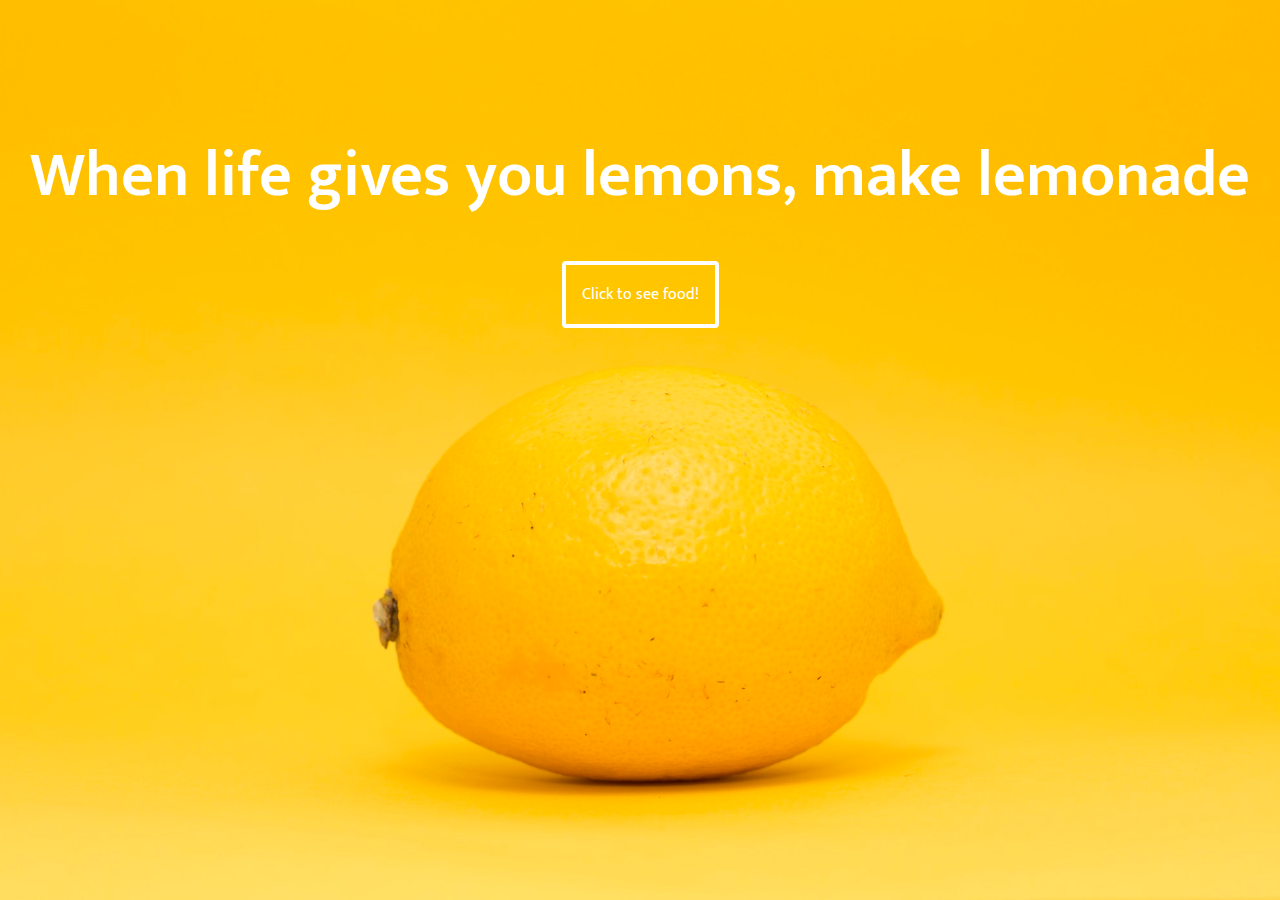
==== index.html @ 992fdaff "Add news features to the website" ====
<!DOCTYPE html>
<html>
<head>
    <!-- Global site tag (gtag.js) - Google Analytics -->
  <script async src="https://www.googletagmanager.com/gtag/js?id=UA-133300336-1"></script>
  <script>
    window.dataLayer = window.dataLayer || [];
    function gtag(){dataLayer.push(arguments);}
    gtag('js', new Date());
    gtag('config', 'UA-133300336-1');
  </script>
  <meta charset="utf-8">
  <meta http-equiv="X-UA-Compatible" content="IE=edge">
  <meta name="viewport" content="width=device-width, initial-scale=1">
  <meta name="apple-mobile-web-app-capable" content="yes">
  <meta name="mobile-web-app-capable" content="yes">
  <meta name="robots" content="noydir, noodp">
  <meta name="description" content="Project 4 - Obesity">
  <meta name="keywords" content="project, Obesity, hope, lose, weight, uc, fctuc, 2019, design ,multimedia">
  <meta name="author" content="Miguel Vasconcelos">
  <meta property="og:image" content="https://project4.com/assets/img/lime.png"/>
  <meta property="og:title" content="Project 4 - Obesity" />
  <meta property="og:url" content="https://project4.pt"/>
  <meta property="og:type" content="website" />
  <link rel="canonical" href="https://www.project4.pt">
  <link rel="icon" type="image/x-icon" href="assets/img/favicon.ico">
  <title>Tequila</title>
  <link href="https://fonts.googleapis.com/css?family=Asap:400,400i,500,500i,600,600i,700,700i|Raleway:100,100i,200,200i,300,300i,400,400i,500,500i,600,600i,700,700i,800,800i,900,900i" rel="stylesheet">
  <link href="https://fonts.googleapis.com/css?family=Mukta:200,300,400,500,600,700,800" rel="stylesheet">
  <link href="assets/css/vars.css" rel="stylesheet"/>
  <link href="assets/css/base.css" rel="stylesheet"/>
  <link href="assets/css/index.css" rel="stylesheet"/>
  <link href="assets/css/menu.css" rel="stylesheet"/>
</head>
<body onkeypress="change_quote()">
  <div class="container">
    <!-- <video autoplay muted loop id="myVideo">
      <source src="assets/img/veggies.mp4" type="video/mp4">
    </video> -->
    <div class="content">
      <h1>When life gives you lemons, make lemonade</h1>
      <a href="food.html"><span>Click to see food!</span></a>
    </div>
  </div>
  <script type="text/javascript">
    function toogle_menu() {
      var f = document.getElementsByClassName("aside-section");
       if(f[0].style.display == 'flex') {
          f[0].style.display = "none";
          f[1].style.display = "none";
      } else {
          f[0].style.display = 'flex';
          f[1].style.display = "flex";
      }
    }

    function change_quote() {
      var g = document.getElementsByClassName("aside-section");
      var h = document.getElementById("quote");
       if(g[0].style.display == 'flex')
          h.innerHTML = "ola";
    }
  </script>
</body>
</html>
---- assets/css/vars.css ----
:root {
  --color-green: #e0f9b5;
  --color-yellow: #fefdca;
  --color-black: #191919;
  --color-white: #ffffff;
  --color-pink: #ffcfdf;
  --color-blue: #a5dee5;
}
---- assets/css/base.css ----
* {
  font-family: 'Mukta', sans-serif;
  font-size: 16px;
  margin: 0;
}
---- assets/css/index.css ----
/* #myVideo {
  position: fixed;
  right: 0;
  bottom: 0;
  min-width: 100%;
  min-height: 100%;
} */

body {
  background-image: url('../img/bg4.jpeg');
  background-repeat: no-repeat;
  background-size: cover;
  background-position: center;
  height: 100vh;
}

.content {
  position: absolute;
  width: 100vw;
  height: 50vh;
  display: flex;
  flex-direction: column;
  align-items: center;
  justify-content: center;
}

.content h1 {
  text-align: center;
  font-size: 4rem;
  font-weight: 600;
  margin-bottom: 2rem;
  color: var(--color-white);
}

.content a {
  padding: 1rem;
  border: 4px solid var(--color-white);
  border-radius: 4px;
  color: var(--color-white);
  text-decoration: none;
}

.content a:hover {
  border-left: none;
  border-right: none;
  color: var(--color-black);
  background-color: var(--color-white);
}

a:hover span {
  display: none;
}

a:hover::before {
  content: "I want to see food";
}

@media (max-width: 1000px) { /*mobile*/
  .content h1 {
    font-size: 3rem;
  }
}

@media (max-width: 600px) { /*mobile*/
  .content h1 {
    font-size: 2rem;
  }
}
---- assets/css/menu.css ----
.aside-section {
  display: none;
  flex-direction: column;
  justify-content: space-around;
  align-items: center;
  top: 0;
  bottom: 0;
  position: fixed;
}

.aside-left {
  width: 60%;
  left: 0;
  background-color: var(--color-blue);
  -webkit-transform: translateY(-100%);
  -moz-transform: translateY(-100%);
  -ms-transform: translateY(-100%);
  -o-transform: translateY(-100%);
  transform: translateY(-100%);
  transition: transform 0.4s ease-in-out;
}

.aside-left h1, .aside-left h5 {
  text-align: center;
}

.aside-left h1 {
  font-size: 3rem;
  line-height: 3.5rem;
  margin-bottom: 0.5rem;
}

.aside-left h5 {
  font-weight: 100;
}

.aside-right {
  width: 40%;
  right: 0;
  background-color: var(--color-green);
  -webkit-transform: translateX(100%);
  -moz-transform: translateX(100%);
  -ms-transform: translateX(100%);
  -o-transform: translateX(100%);
  transform: translateX(100%);
  transition: transform 0.4s ease-in-out;
}

.aside-right a {
  font-size: 4rem;
  font-weight: 900;
  text-decoration: none;
  color: var(--color-black);
}

.link:after{
  content: '';
  position: absolute;
  width: 0;
  height: 6px;
  display: block;
  right: 0;
  background: var(--color-pink);
  transition: width .5s ease;
  -webkit-transition: width .5s ease;
}

.link:hover:after{
  width: 60%;
  left: 0;
  background: var(--color-pink);
}

input[type="checkbox"] {
  display: none;
}

input[type="checkbox"]:checked ~ aside .aside-left {
  transform: translateY(0%);
}

input[type="checkbox"]:checked ~ aside .aside-right {
  transform: translateX(0%);
}

input[type="checkbox"]:checked ~ label .bar {
  background-color: var(--color-pink);
}

input[type="checkbox"]:checked ~ label .top {
  -webkit-transform: translateY(0px) rotateZ(45deg);
  -moz-transform: translateY(0px) rotateZ(45deg);
  -ms-transform: translateY(0px) rotateZ(45deg);
  -o-transform: translateY(0px) rotateZ(45deg);
  transform: translateY(0px) rotateZ(45deg);
}

input[type="checkbox"]:checked ~ label .bottom {
  -webkit-transform: translateY(-15px) rotateZ(-45deg);
  -moz-transform: translateY(-15px) rotateZ(-45deg);
  -ms-transform: translateY(-15px) rotateZ(-45deg);
  -o-transform: translateY(-15px) rotateZ(-45deg);
  transform: translateY(-15px) rotateZ(-45deg);
}

input[type="checkbox"]:checked ~ label .middle {
  width: 0;
}

.middle {
  margin: 0 auto;
}

label {
  top: 10px;
  display: inline-block;
  padding: 7px 10px;
  background-color: transparent;
  cursor: pointer;
  margin: 10px;
  z-index: 3;
  position: fixed;
}

.bar {
  display: block;
  background-color: var(--color-black);
  width: 30px;
  height: 3px;
  border-radius: 5px;
  margin: 5px auto;
  transition: background-color 0.4s ease-in, transform 0.4s ease-in,
  width 0.4s ease-in;
}

.button {
  display: inline-block;
  background-color: transparent;
  position: relative;
  cursor: pointer;
  border: 2px solid white;
}

@media (min-width: 992px) {
  h1 {
    font-size: 40px;
  }
}
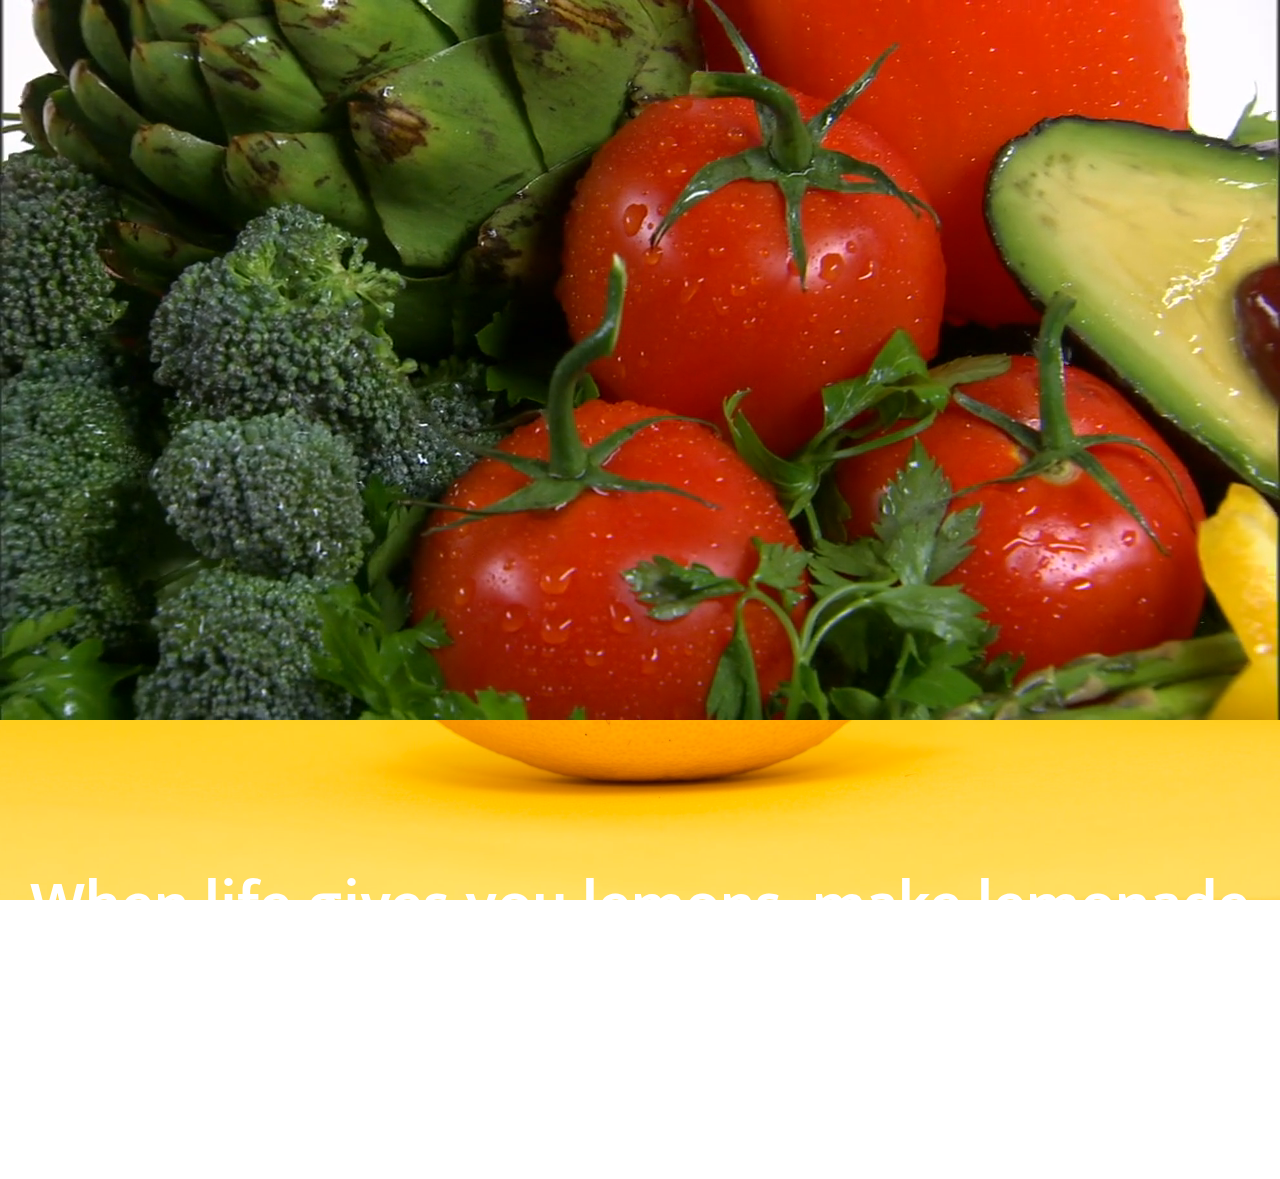
==== commit 1bb20325: "Add button layout" ====
--- a/index.html
+++ b/index.html
@@ -34,12 +34,32 @@
 </head>
 <body onkeypress="change_quote()">
   <div class="container">
-    <!-- <video autoplay muted loop id="myVideo">
+    <video autoplay muted loop id="myVideo">
       <source src="assets/img/veggies.mp4" type="video/mp4">
-    </video> -->
-    <div class="content">
+    </video>
+      <input type="checkbox" id="myInput">
+      <label for="myInput" onclick="toogle_menu()">
+          <span class="bar top"></span>
+          <span class="bar middle"></span>
+          <span class="bar bottom"></span>
+        </label>
+      <aside>
+        <div id="" class="aside-section aside-left">
+          <div>
+            <h1 id="quote">"Pasta doesn't make you fat.<br>How much pasta you eat makes you fat."</h1>
+            <h5>press any key to get a new quote</h5>
+          </div>
+        </div>
+        <div class="aside-section aside-right">
+          <a class="link" href="index.html">Home</a>
+          <a class="link" href="food.html">Food Selection</a>
+          <a class="link" href="meal.html">Create Meal</a>
+          <a class="link" href="team.html">Team</a>
+        </div>
+      </aside>
+    <div id="myButton" style="display: flex;" class="content">
       <h1>When life gives you lemons, make lemonade</h1>
-      <a href="food.html"><span>Click to see food!</span></a>
+      <a class="cta" href="food.html">Food Food Food</a>
     </div>
   </div>
   <script type="text/javascript">
@@ -60,6 +80,15 @@
        if(g[0].style.display == 'flex')
           h.innerHTML = "ola";
     }
+
+    var $button = document.querySelector('.myButton');
+    $button.addEventListener('onmouseover', function() {
+      var duration = 0.3,
+          delay = 0.08;
+    TweenMax.to($button, duration, {scaleY: 1.6, ease: Expo.easeOut});
+    TweenMax.to($button, duration, {scaleX: 1.2, scaleY: 1, ease: Back.easeOut, easeParams: [3], delay: delay});
+    TweenMax.to($button, duration * 1.25, {scaleX: 1, scaleY: 1, ease: Back.easeOut, easeParams: [6], delay: delay * 3 });
+  });
   </script>
 </body>
 </html>
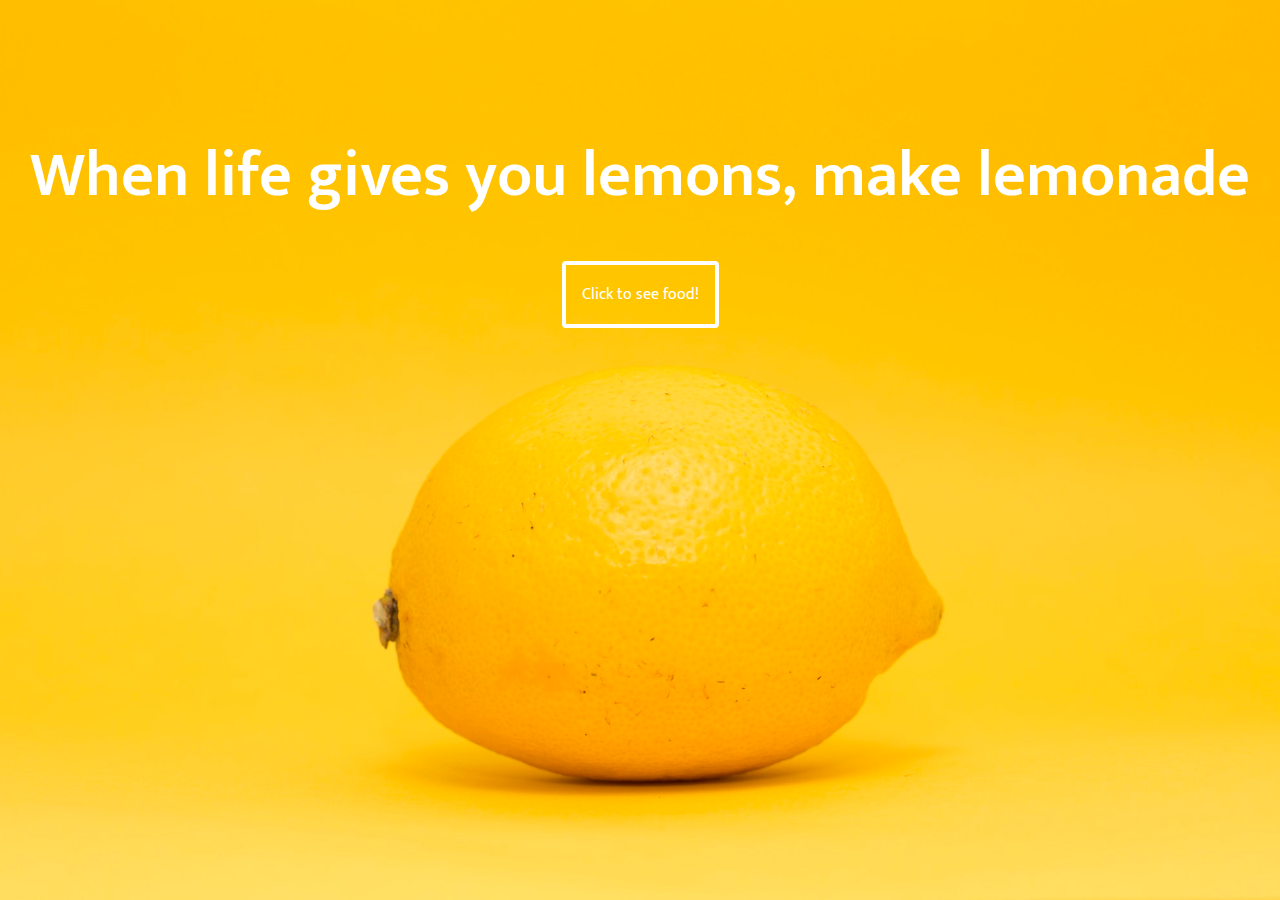
==== commit 2f228bbd: "Try to solve merge problems" ====
--- a/index.html
+++ b/index.html
@@ -34,35 +34,16 @@
 </head>
 <body onkeypress="change_quote()">
   <div class="container">
-    <video autoplay muted loop id="myVideo">
+    <!-- <video autoplay muted loop id="myVideo">
       <source src="assets/img/veggies.mp4" type="video/mp4">
-    </video>
-      <input type="checkbox" id="myInput">
-      <label for="myInput" onclick="toogle_menu()">
-          <span class="bar top"></span>
-          <span class="bar middle"></span>
-          <span class="bar bottom"></span>
-        </label>
-      <aside>
-        <div id="" class="aside-section aside-left">
-          <div>
-            <h1 id="quote">"Pasta doesn't make you fat.<br>How much pasta you eat makes you fat."</h1>
-            <h5>press any key to get a new quote</h5>
-          </div>
-        </div>
-        <div class="aside-section aside-right">
-          <a class="link" href="index.html">Home</a>
-          <a class="link" href="food.html">Food Selection</a>
-          <a class="link" href="meal.html">Create Meal</a>
-          <a class="link" href="team.html">Team</a>
-        </div>
-      </aside>
-    <div id="myButton" style="display: flex;" class="content">
+    </video> -->
+    <div class="content">
       <h1>When life gives you lemons, make lemonade</h1>
-      <a class="cta" href="food.html">Food Food Food</a>
+      <a href="food.html"><span>Click to see food!</span></a>
     </div>
   </div>
   <script type="text/javascript">
+/////////////////////////////////////////////////////////////// OPEN MENU
     function toogle_menu() {
       var f = document.getElementsByClassName("aside-section");
        if(f[0].style.display == 'flex') {
@@ -73,22 +54,11 @@
           f[1].style.display = "flex";
       }
     }
-
-    function change_quote() {
       var g = document.getElementsByClassName("aside-section");
       var h = document.getElementById("quote");
        if(g[0].style.display == 'flex')
           h.innerHTML = "ola";
     }
-
-    var $button = document.querySelector('.myButton');
-    $button.addEventListener('onmouseover', function() {
-      var duration = 0.3,
-          delay = 0.08;
-    TweenMax.to($button, duration, {scaleY: 1.6, ease: Expo.easeOut});
-    TweenMax.to($button, duration, {scaleX: 1.2, scaleY: 1, ease: Back.easeOut, easeParams: [3], delay: delay});
-    TweenMax.to($button, duration * 1.25, {scaleX: 1, scaleY: 1, ease: Back.easeOut, easeParams: [6], delay: delay * 3 });
-  });
   </script>
 </body>
 </html>
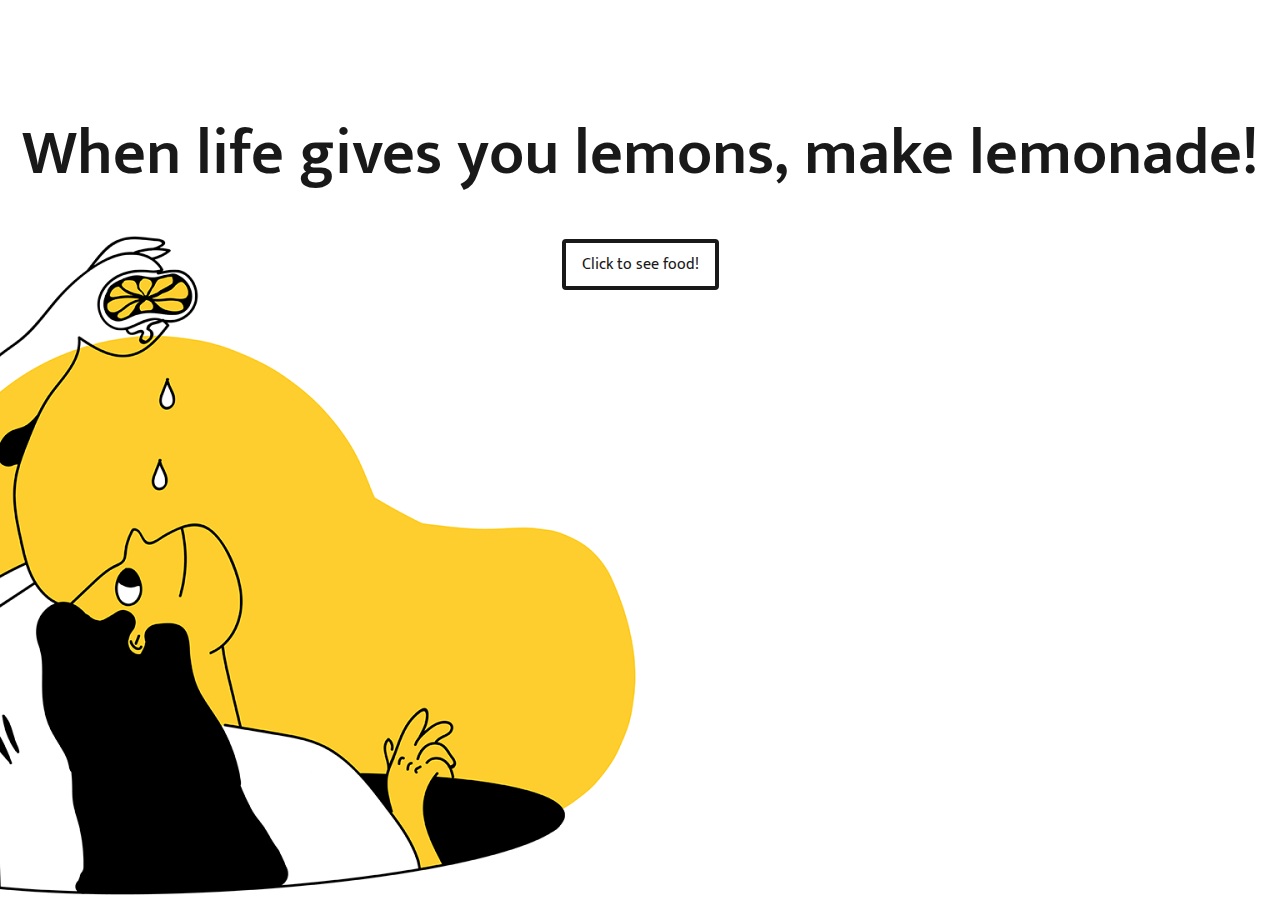
==== commit a229848e: "Add all new changes" ====
--- a/index.html
+++ b/index.html
@@ -1,64 +1,36 @@
-<!DOCTYPE html>
 <html>
-<head>
-    <!-- Global site tag (gtag.js) - Google Analytics -->
-  <script async src="https://www.googletagmanager.com/gtag/js?id=UA-133300336-1"></script>
-  <script>
-    window.dataLayer = window.dataLayer || [];
-    function gtag(){dataLayer.push(arguments);}
-    gtag('js', new Date());
-    gtag('config', 'UA-133300336-1');
-  </script>
-  <meta charset="utf-8">
-  <meta http-equiv="X-UA-Compatible" content="IE=edge">
-  <meta name="viewport" content="width=device-width, initial-scale=1">
-  <meta name="apple-mobile-web-app-capable" content="yes">
-  <meta name="mobile-web-app-capable" content="yes">
-  <meta name="robots" content="noydir, noodp">
-  <meta name="description" content="Project 4 - Obesity">
-  <meta name="keywords" content="project, Obesity, hope, lose, weight, uc, fctuc, 2019, design ,multimedia">
-  <meta name="author" content="Miguel Vasconcelos">
-  <meta property="og:image" content="https://project4.com/assets/img/lime.png"/>
-  <meta property="og:title" content="Project 4 - Obesity" />
-  <meta property="og:url" content="https://project4.pt"/>
-  <meta property="og:type" content="website" />
-  <link rel="canonical" href="https://www.project4.pt">
-  <link rel="icon" type="image/x-icon" href="assets/img/favicon.ico">
-  <title>Tequila</title>
-  <link href="https://fonts.googleapis.com/css?family=Asap:400,400i,500,500i,600,600i,700,700i|Raleway:100,100i,200,200i,300,300i,400,400i,500,500i,600,600i,700,700i,800,800i,900,900i" rel="stylesheet">
-  <link href="https://fonts.googleapis.com/css?family=Mukta:200,300,400,500,600,700,800" rel="stylesheet">
-  <link href="assets/css/vars.css" rel="stylesheet"/>
-  <link href="assets/css/base.css" rel="stylesheet"/>
-  <link href="assets/css/index.css" rel="stylesheet"/>
-  <link href="assets/css/menu.css" rel="stylesheet"/>
-</head>
-<body onkeypress="change_quote()">
-  <div class="container">
-    <!-- <video autoplay muted loop id="myVideo">
-      <source src="assets/img/veggies.mp4" type="video/mp4">
-    </video> -->
-    <div class="content">
-      <h1>When life gives you lemons, make lemonade</h1>
-      <a href="food.html"><span>Click to see food!</span></a>
+  <head>
+    <meta charset="utf-8">
+    <meta http-equiv="X-UA-Compatible" content="IE=edge">
+    <meta name="viewport" content="width=device-width, initial-scale=1">
+    <meta name="apple-mobile-web-app-capable" content="yes">
+    <meta name="mobile-web-app-capable" content="yes">
+    <meta name="robots" content="noydir, noodp">
+    <meta name="description" content="Project 4 - Obesity">
+    <meta name="keywords" content="project, Obesity, hope, lose, weight, uc, fctuc, 2019, design ,multimedia">
+    <meta name="author" content="Miguel Vasconcelos">
+    <meta property="og:image" content="https://project4.com/assets/img/lime.png"/>
+    <meta property="og:title" content="Project 4 - Obesity" />
+    <meta property="og:url" content="https://project4.pt"/>
+    <meta property="og:type" content="website" />
+    <link rel="canonical" href="https://www.project4.pt">
+    <link rel="icon" type="image/x-icon" href="assets/img/favicon.ico">
+    <title>Not Tequila</title>
+    <link href="https://fonts.googleapis.com/css?family=Asap:400,400i,500,500i,600,600i,700,700i|Raleway:100,100i,200,200i,300,300i,400,400i,500,500i,600,600i,700,700i,800,800i,900,900i" rel="stylesheet">
+    <link href="https://fonts.googleapis.com/css?family=Mukta:200,300,400,500,600,700,800" rel="stylesheet">
+    <link href="assets/css/vars.css" rel="stylesheet"/>
+    <link href="assets/css/base.css" rel="stylesheet"/>
+    <link href="assets/css/index.css" rel="stylesheet"/>
+  </head>
+  <body>
+    <div class="container">
+      <video autoplay muted loop id="myVideo">
+        <source src="assets/img/gif.gif" type="video/gif">
+      </video>
+      <div class="content">
+        <h1>When life gives you lemons, make lemonade!</h1>
+        <a href="food.html"><span>Click to see food!</span></a>
+      </div>
     </div>
-  </div>
-  <script type="text/javascript">
-/////////////////////////////////////////////////////////////// OPEN MENU
-    function toogle_menu() {
-      var f = document.getElementsByClassName("aside-section");
-       if(f[0].style.display == 'flex') {
-          f[0].style.display = "none";
-          f[1].style.display = "none";
-      } else {
-          f[0].style.display = 'flex';
-          f[1].style.display = "flex";
-      }
-    }
-      var g = document.getElementsByClassName("aside-section");
-      var h = document.getElementById("quote");
-       if(g[0].style.display == 'flex')
-          h.innerHTML = "ola";
-    }
-  </script>
-</body>
+  </body>
 </html>
--- a/assets/css/base.css
+++ b/assets/css/base.css
@@ -3,3 +3,40 @@
   font-size: 16px;
   margin: 0;
 }
+
+.center {
+  display: flex;
+  align-items: center;
+  justify-content: center;
+}
+
+.modal {
+  display: none;
+  position: fixed;
+  z-index: 1;
+  left: 0;
+  top: 0;
+  width: 100vw;
+  height: 100vh;
+  overflow: auto;
+  background-color: rgba(0,0,0,0.4);
+}
+
+.modal-content {
+  justify-content: space-between;
+  background-color: var(--color-white);
+  padding: 2rem;
+  border: 4px solid var(--color-pink);
+  width: 50vw;
+}
+
+.close {
+  color: var(--color-black);
+  font-size: 2rem;
+  font-weight: bold;
+}
+
+.close:hover, .close:focus {
+  color: var(--color-pink);
+  cursor: pointer;
+}
--- a/assets/css/index.css
+++ b/assets/css/index.css
@@ -1,13 +1,5 @@
-/* #myVideo {
-  position: fixed;
-  right: 0;
-  bottom: 0;
-  min-width: 100%;
-  min-height: 100%;
-} */
-
 body {
-  background-image: url('../img/bg4.jpeg');
+  background-image: url('../img/gifinal.gif');
   background-repeat: no-repeat;
   background-size: cover;
   background-position: center;
@@ -17,7 +9,7 @@
 .content {
   position: absolute;
   width: 100vw;
-  height: 50vh;
+  height: 10vh;
   display: flex;
   flex-direction: column;
   align-items: center;
@@ -29,22 +21,22 @@
   font-size: 4rem;
   font-weight: 600;
   margin-bottom: 2rem;
-  color: var(--color-white);
+  color: var(--color-black);
 }
 
 .content a {
-  padding: 1rem;
-  border: 4px solid var(--color-white);
+  padding: .5rem 1rem;
+  border: 4px solid var(--color-black);
   border-radius: 4px;
-  color: var(--color-white);
+  color: var(--color-black);
   text-decoration: none;
 }
 
 .content a:hover {
   border-left: none;
   border-right: none;
-  color: var(--color-black);
-  background-color: var(--color-white);
+  color: var(--color-white);
+  background-color: var(--color-black);
 }
 
 a:hover span {
